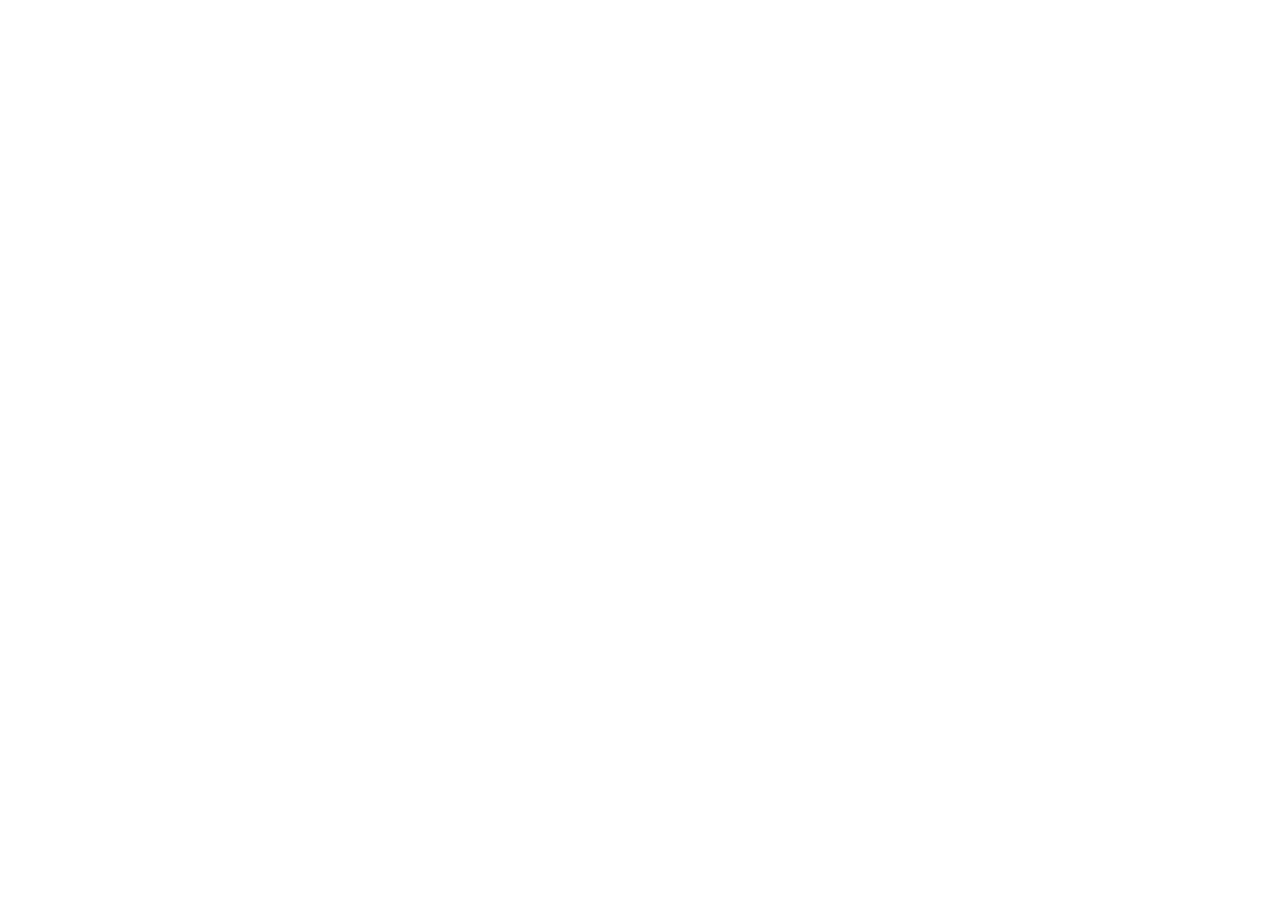
==== index.html @ fe0ecf46 "fizemos 14%" ====
<!DOCTYPE html>
<html lang="en">
<head>
    <meta charset="UTF-8">
    <meta name="viewport" content="width=device-width, initial-scale=1.0">
    <title>Document</title>
</head>
<body>
    
</body>
</html>
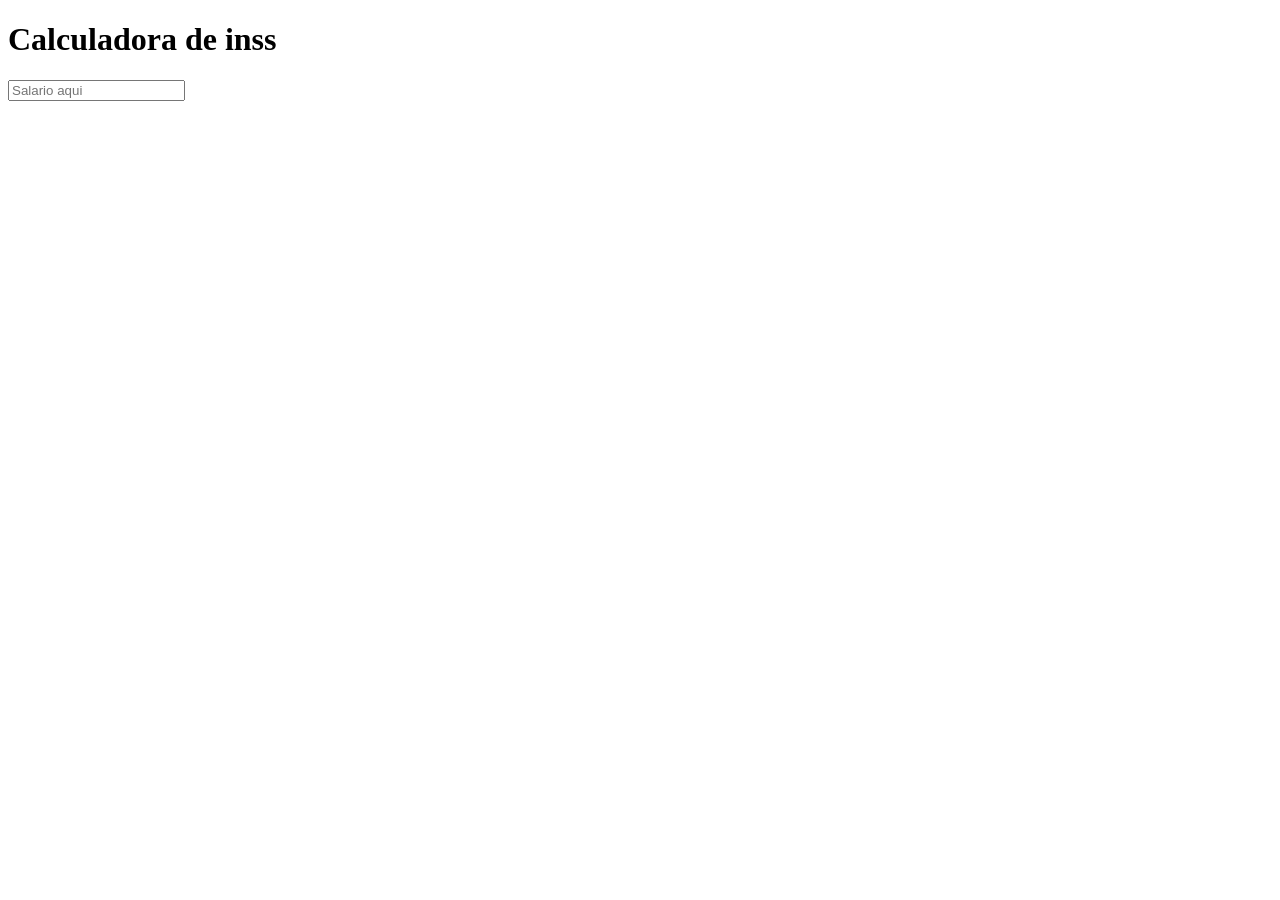
==== commit 7ac8cb6b: "adicionando o html" ====
--- a/index.html
+++ b/index.html
@@ -1,11 +1,18 @@
 <!DOCTYPE html>
-<html lang="en">
+<html lang="pt-br">
+
 <head>
     <meta charset="UTF-8">
     <meta name="viewport" content="width=device-width, initial-scale=1.0">
     <title>Document</title>
+    <link rel="stylesheet" href="style.css">
 </head>
 <body>
-    
+
+<div class="container">
+<div id="button"></div>
+<h1>Calculadora de inss</h1>
+<input type="Salario" placeholder="Salario aqui">
+<script src="script.js"></script>
 </body>
 </html>
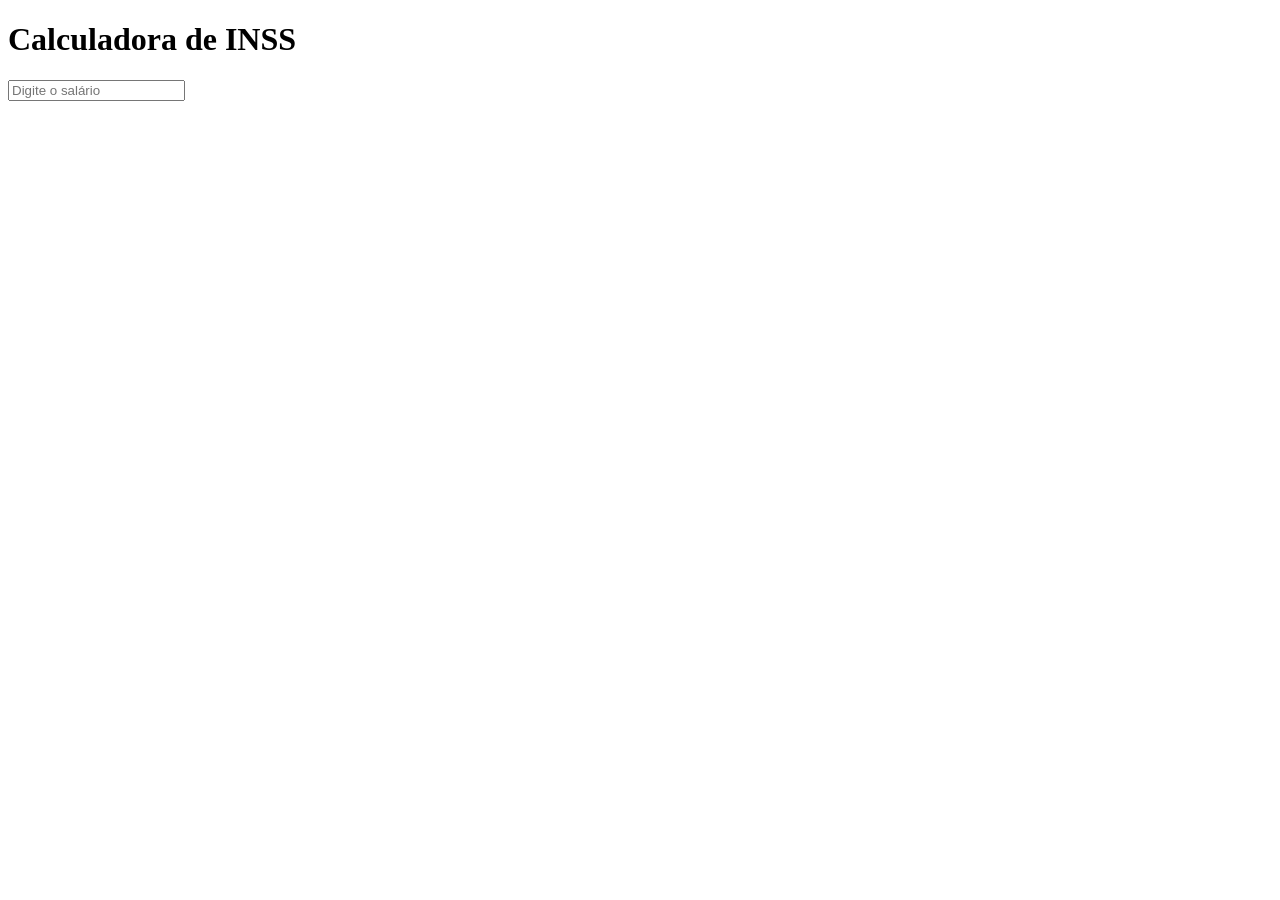
==== commit fdfe7065: "Atualizar o index.html" ====
--- a/index.html
+++ b/index.html
@@ -1,18 +1,17 @@
 <!DOCTYPE html>
 <html lang="pt-br">
-
 <head>
     <meta charset="UTF-8">
     <meta name="viewport" content="width=device-width, initial-scale=1.0">
-    <title>Document</title>
+    <title>Calculadora de INSS</title>
     <link rel="stylesheet" href="style.css">
 </head>
 <body>
-
-<div class="container">
-<div id="button"></div>
-<h1>Calculadora de inss</h1>
-<input type="Salario" placeholder="Salario aqui">
-<script src="script.js"></script>
+    <div class="container">
+        <div id="button"></div>
+        <h1>Calculadora de INSS</h1>
+        <input type="number" id="salario" placeholder="Digite o salário">
+    </div>
+    <script src="script.js"></script>
 </body>
 </html>
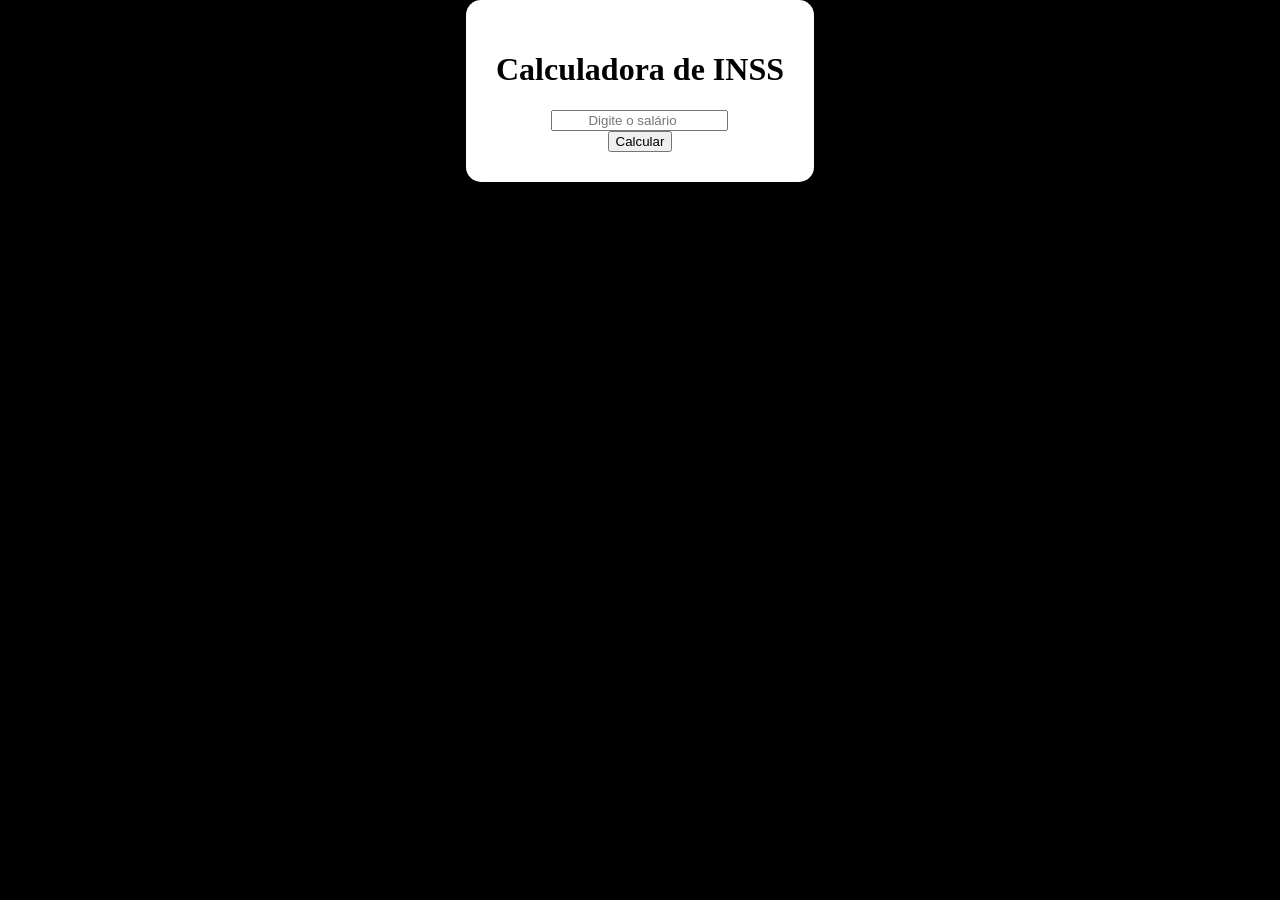
==== commit fd18227e: "fiz o css" ====
--- a/index.html
+++ b/index.html
@@ -8,10 +8,11 @@
 </head>
 <body>
     <div class="container">
-        <div id="button"></div>
         <h1>Calculadora de INSS</h1>
         <input type="number" id="salario" placeholder="Digite o salário">
+        <button id="botao">Calcular</button>
+        <div id="resultado"></div>
     </div>
-    <script src="script.js"></script>
+    <script src="inss.js"></script>
 </body>
 </html>
--- a/style.css
+++ b/style.css
@@ -0,0 +1,30 @@
+body {
+    background-color: black;
+    display: flex;
+    justify-content: center;
+    align-items: center;
+    min-height: 100hv;
+    margin: 0;
+}
+
+.container {
+    text-align: center;
+    background-color: white;
+    padding: 30px;
+    border-radius: 15px;
+}
+
+h1 {
+    text-align: center;
+    color: black;
+    text-color: white;
+}
+
+input {
+    text-align: center;
+}
+
+button {
+    display: block;
+    margin: 0 auto;
+}
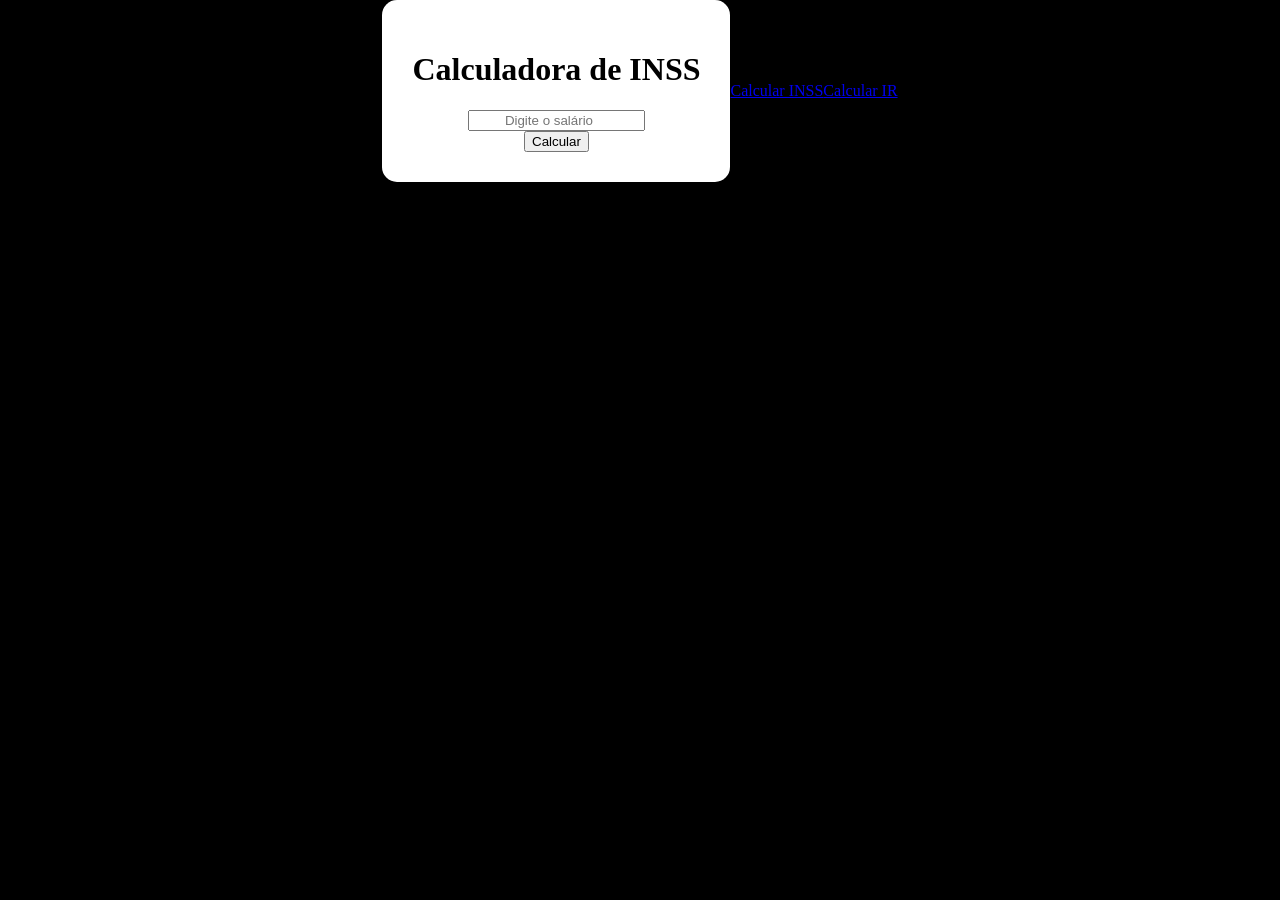
==== commit aff6842f: "adicionamos o IR.js" ====
--- a/index.html
+++ b/index.html
@@ -14,5 +14,7 @@
         <div id="resultado"></div>
     </div>
     <script src="inss.js"></script>
+    <a href="inss.html">Calcular INSS</a>
+    <a href="ir.html">Calcular IR</a>
 </body>
 </html>
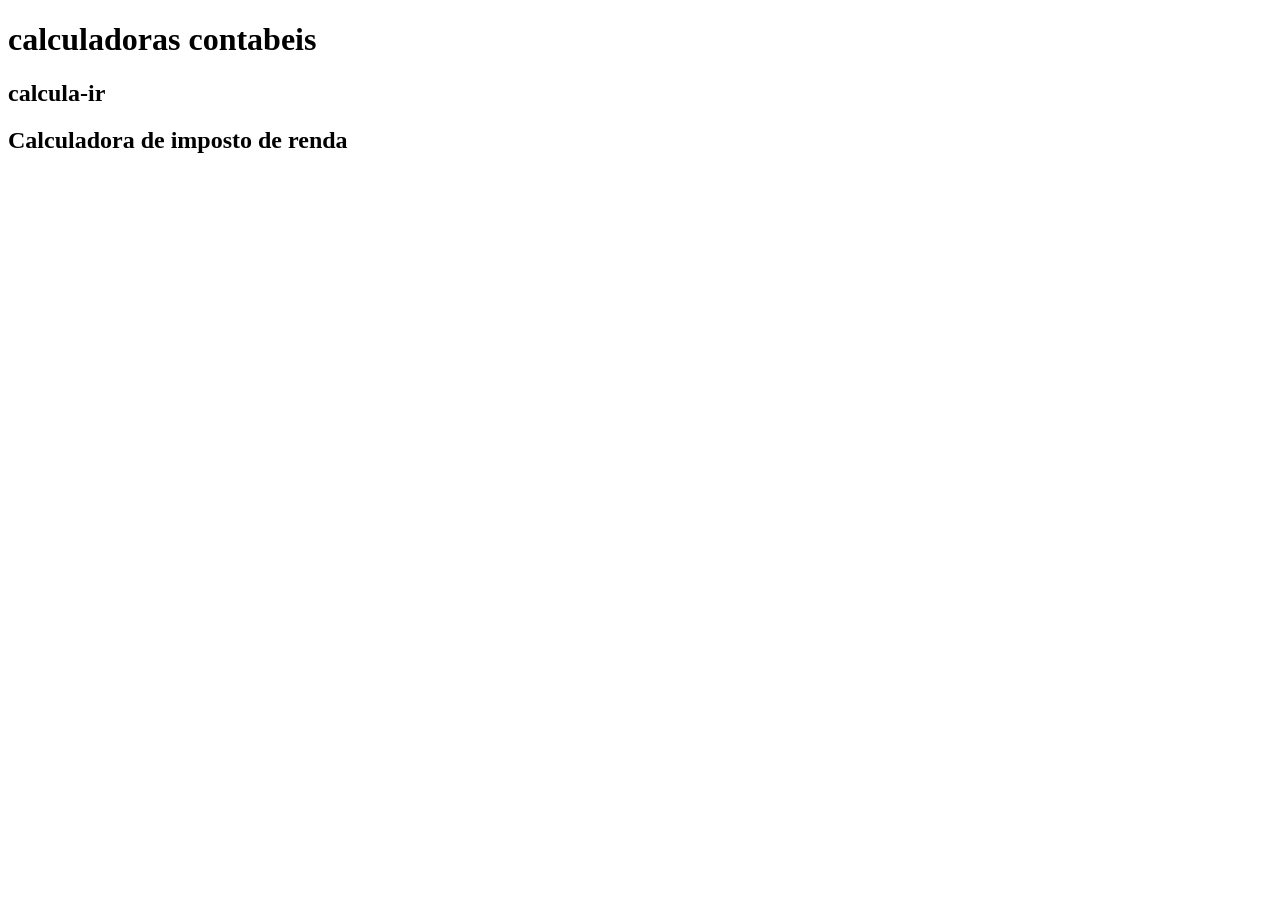
==== commit 342feb6b: "fazendo a outra calculadora" ====
--- a/index.html
+++ b/index.html
@@ -1,20 +1,22 @@
 <!DOCTYPE html>
-<html lang="pt-br">
+<html lang="en">
 <head>
+    <link rel="stylesheet" href="css">
     <meta charset="UTF-8">
-    <meta name="viewport" content="width=device-width, initial-scale=1.0">
-    <title>Calculadora de INSS</title>
-    <link rel="stylesheet" href="style.css">
+    <meta name="viewport" content="width=device-width, initial-scale=1.0, initial-scale=1.0">
+    <title>Calculadora contabeis</title>
 </head>
 <body>
     <div class="container">
-        <h1>Calculadora de INSS</h1>
-        <input type="number" id="salario" placeholder="Digite o salário">
-        <button id="botao">Calcular</button>
-        <div id="resultado"></div>
-    </div>
-    <script src="inss.js"></script>
-    <a href="inss.html">Calcular INSS</a>
-    <a href="ir.html">Calcular IR</a>
+        <h1>calculadoras contabeis</h1>
+        <div class="container-calculadoras">
+            <div class="calcula-inss">
+                <h2>calcula-ir</h2>
+            </div>
+            <div class="calcula-ir">
+                <h2>Calculadora de imposto de renda</h2>
+            </div>
+        </div>
+    </div>  
 </body>
 </html>
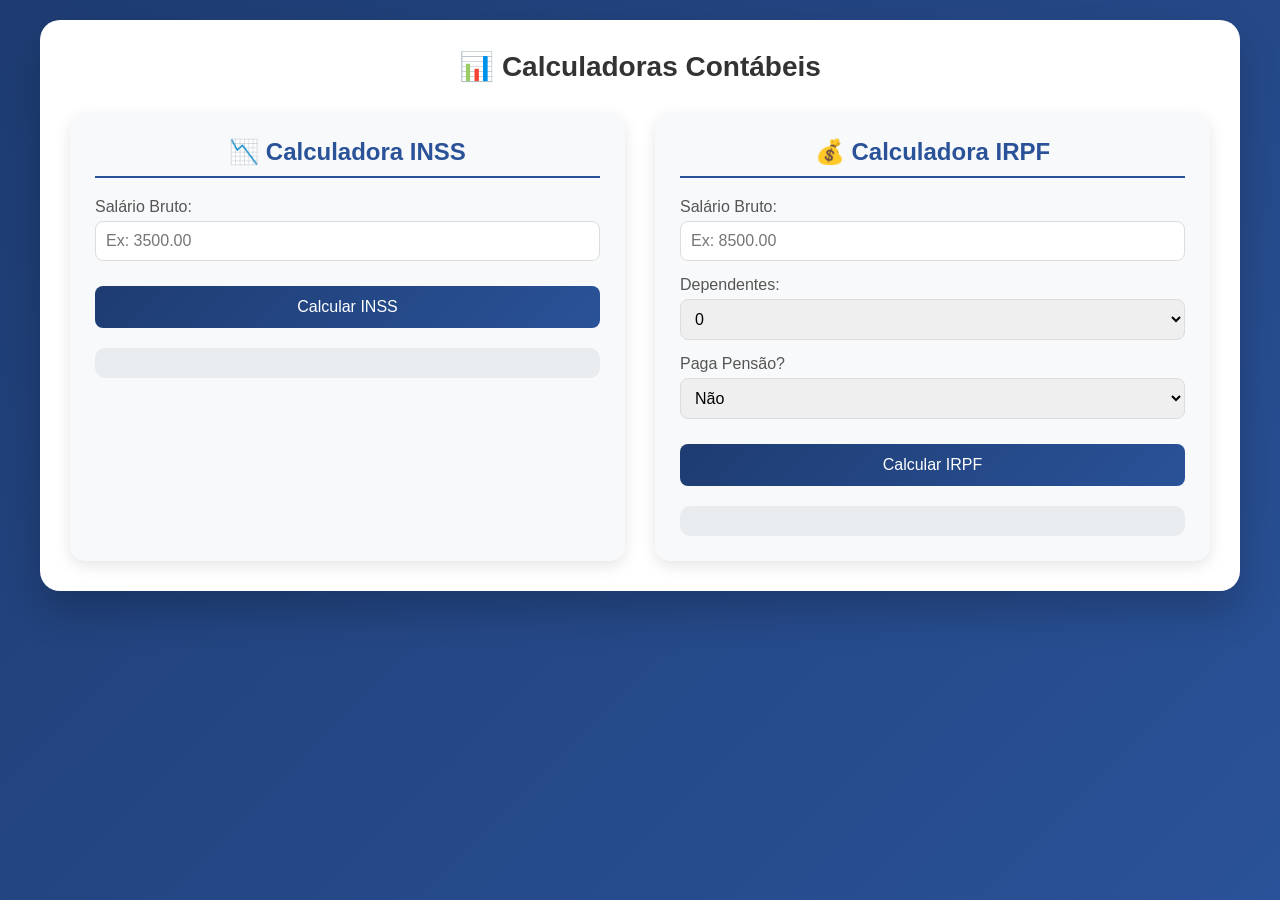
==== commit f262251a: "fiz o site pro adm" ====
--- a/index.html
+++ b/index.html
@@ -1,22 +1,68 @@
 <!DOCTYPE html>
-<html lang="en">
+<html lang="pt-br">
 <head>
-    <link rel="stylesheet" href="css">
     <meta charset="UTF-8">
-    <meta name="viewport" content="width=device-width, initial-scale=1.0, initial-scale=1.0">
-    <title>Calculadora contabeis</title>
+    <meta name="viewport" content="width=device-width, initial-scale=1.0">
+    <title>Calculadoras Contábeis</title>
+    <link rel="stylesheet" href="style.css">
 </head>
 <body>
     <div class="container">
-        <h1>calculadoras contabeis</h1>
+        <h1>📊 Calculadoras Contábeis</h1>
+        
         <div class="container-calculadoras">
-            <div class="calcula-inss">
-                <h2>calcula-ir</h2>
+            <!-- Calculadora INSS -->
+            <div class="card-calculadora">
+                <h2>📉 Calculadora INSS</h2>
+                <div class="campo">
+                    <label>Salário Bruto:</label>
+                    <input type="number" id="salario-inss" placeholder="Ex: 3500.00">
+                </div>
+                <button id="btn-inss">Calcular INSS</button>
+                <div id="resultado-inss" class="resultado"></div>
             </div>
-            <div class="calcula-ir">
-                <h2>Calculadora de imposto de renda</h2>
+
+            <!-- Calculadora IRPF -->
+            <div class="card-calculadora">
+                <h2>💰 Calculadora IRPF</h2>
+                <div class="campo">
+                    <label>Salário Bruto:</label>
+                    <input type="number" id="salario-ir" placeholder="Ex: 8500.00">
+                </div>
+                <div class="campo">
+                    <label>Dependentes:</label>
+                    <select id="dependentes">
+                        <option value="0">0</option>
+                        <option value="1">1</option>
+                        <option value="2">2</option>
+                        <option value="3">3</option>
+                        <option value="4">4</option>
+                        <option value="5">5</option>
+                        <option value="6">6</option>
+                        <option value="7">7</option>
+                        <option value="8">8</option>
+                        <option value="9">9</option>
+                        <option value="10">10</option>
+                    </select>
+                </div>
+                <div class="campo">
+                    <label>Paga Pensão?</label>
+                    <select id="pensao">
+                        <option value="nao">Não</option>
+                        <option value="sim">Sim</option>
+                    </select>
+                </div>
+                <div class="campo" id="campo-valor-pensao" style="display: none;">
+                    <label>Valor da Pensão (R$):</label>
+                    <input type="number" id="valor-pensao" placeholder="Ex: 500.00">
+                </div>
+                <button id="btn-ir">Calcular IRPF</button>
+                <div id="resultado-ir" class="resultado"></div>
             </div>
         </div>
-    </div>  
+    </div>
+
+    <script src="inss.js"></script>
+    <script src="ir.js"></script>
 </body>
 </html>
--- a/style.css
+++ b/style.css
@@ -0,0 +1,112 @@
+* {
+    margin: 0;
+    padding: 0;
+    box-sizing: border-box;
+}
+
+body {
+    font-family: 'Segoe UI', Tahoma, Geneva, Verdana, sans-serif;
+    background: linear-gradient(135deg, #1e3c72 0%, #2a5298 100%);
+    min-height: 100vh;
+    padding: 20px;
+}
+
+.container {
+    max-width: 1200px;
+    margin: 0 auto;
+    background: white;
+    border-radius: 20px;
+    padding: 30px;
+    box-shadow: 0 20px 40px rgba(0,0,0,0.2);
+}
+
+.container h1 {
+    text-align: center;
+    color: #333;
+    margin-bottom: 30px;
+    font-size: 28px;
+}
+
+.container-calculadoras {
+    display: flex;
+    gap: 30px;
+    justify-content: space-between;
+    flex-wrap: wrap;
+}
+
+.card-calculadora {
+    flex: 1;
+    min-width: 300px;
+    background: #f8f9fa;
+    border-radius: 15px;
+    padding: 25px;
+    box-shadow: 0 5px 15px rgba(0,0,0,0.1);
+}
+
+.card-calculadora h2 {
+    text-align: center;
+    color: #2a5298;
+    margin-bottom: 20px;
+    padding-bottom: 10px;
+    border-bottom: 2px solid #2a5298;
+}
+
+.campo {
+    margin-bottom: 15px;
+}
+
+.campo label {
+    display: block;
+    margin-bottom: 5px;
+    font-weight: 500;
+    color: #555;
+}
+
+.campo input, .campo select {
+    width: 100%;
+    padding: 10px;
+    border: 1px solid #ddd;
+    border-radius: 8px;
+    font-size: 16px;
+}
+
+button {
+    width: 100%;
+    background: linear-gradient(135deg, #1e3c72 0%, #2a5298 100%);
+    color: white;
+    border: none;
+    padding: 12px;
+    border-radius: 8px;
+    font-size: 16px;
+    cursor: pointer;
+    margin-top: 10px;
+    transition: opacity 0.3s;
+}
+
+button:hover {
+    opacity: 0.9;
+}
+
+.resultado {
+    margin-top: 20px;
+    padding: 15px;
+    background: #e9ecef;
+    border-radius: 10px;
+    font-size: 14px;
+    line-height: 1.6;
+}
+
+.resultado p {
+    margin: 5px 0;
+}
+
+.resultado .destaque {
+    font-weight: bold;
+    color: #2a5298;
+}
+
+@media (max-width: 768px) {
+    .container-calculadoras {
+        flex-direction: column;
+    }
+}
